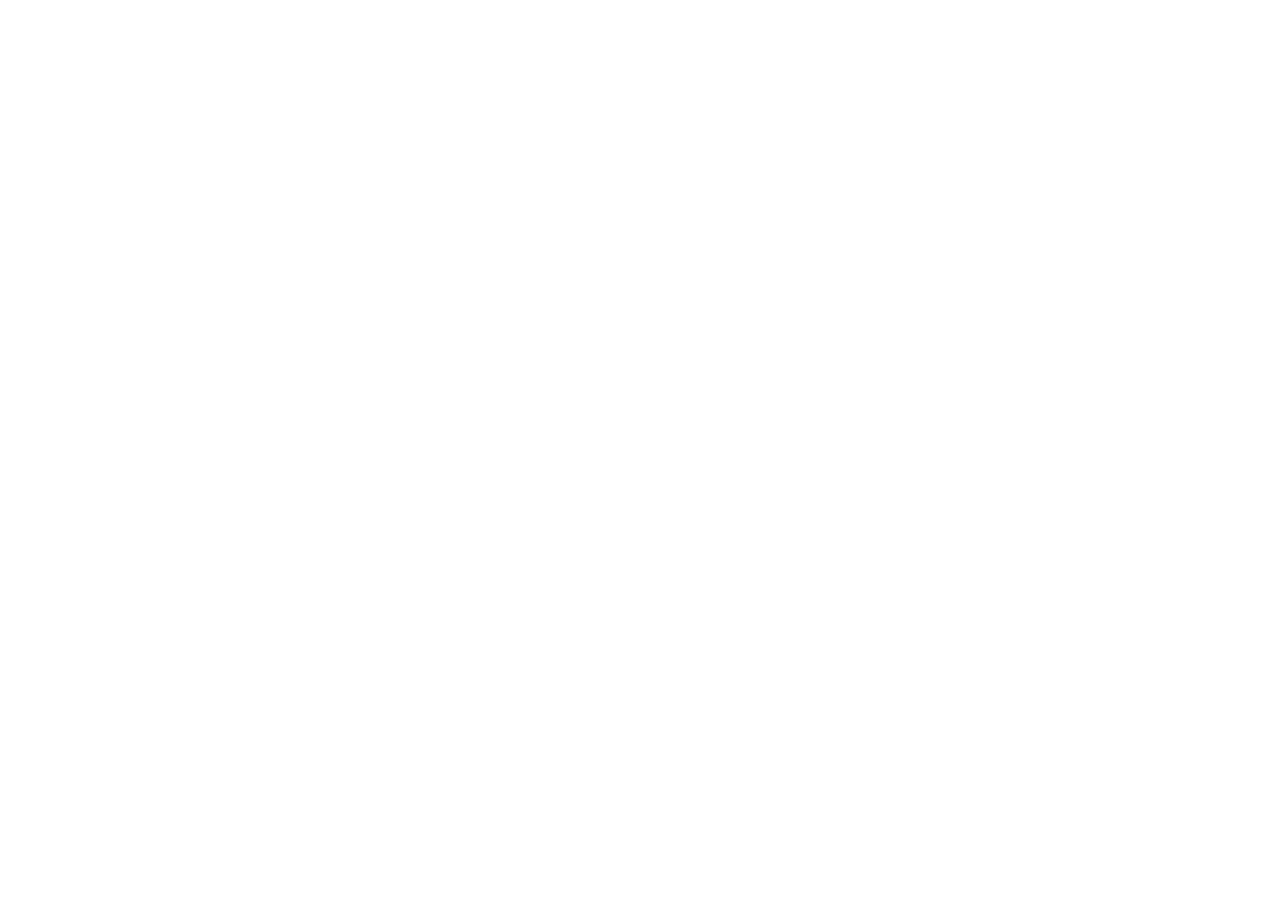
==== block-BHaaaq/index.html @ f24245f8 "assignment 2 layout" ====
<!---
### Create a page according to the layout shown below

![Box Model Exercise 2](https://raw.githubusercontent.com/suraj122/AC-STYLE-images/master/box-model/ex-2.png)
- Using CSS resets is necessary.
- Use semantic tags and keep the nesting and indentation proper.
--->
<!DOCTYPE html>
<html lang="en">
<head>
    <meta charset="UTF-8">
    <meta http-equiv="X-UA-Compatible" content="IE=edge">
    <meta name="viewport" content="width=device-width, initial-scale=1.0">
    <link rel="stylesheet" href="stylesheet.css">
    <title>assignment 2 | layout</title>
</head>
<body>
    <header>

    </header>
    
</body>
</html>
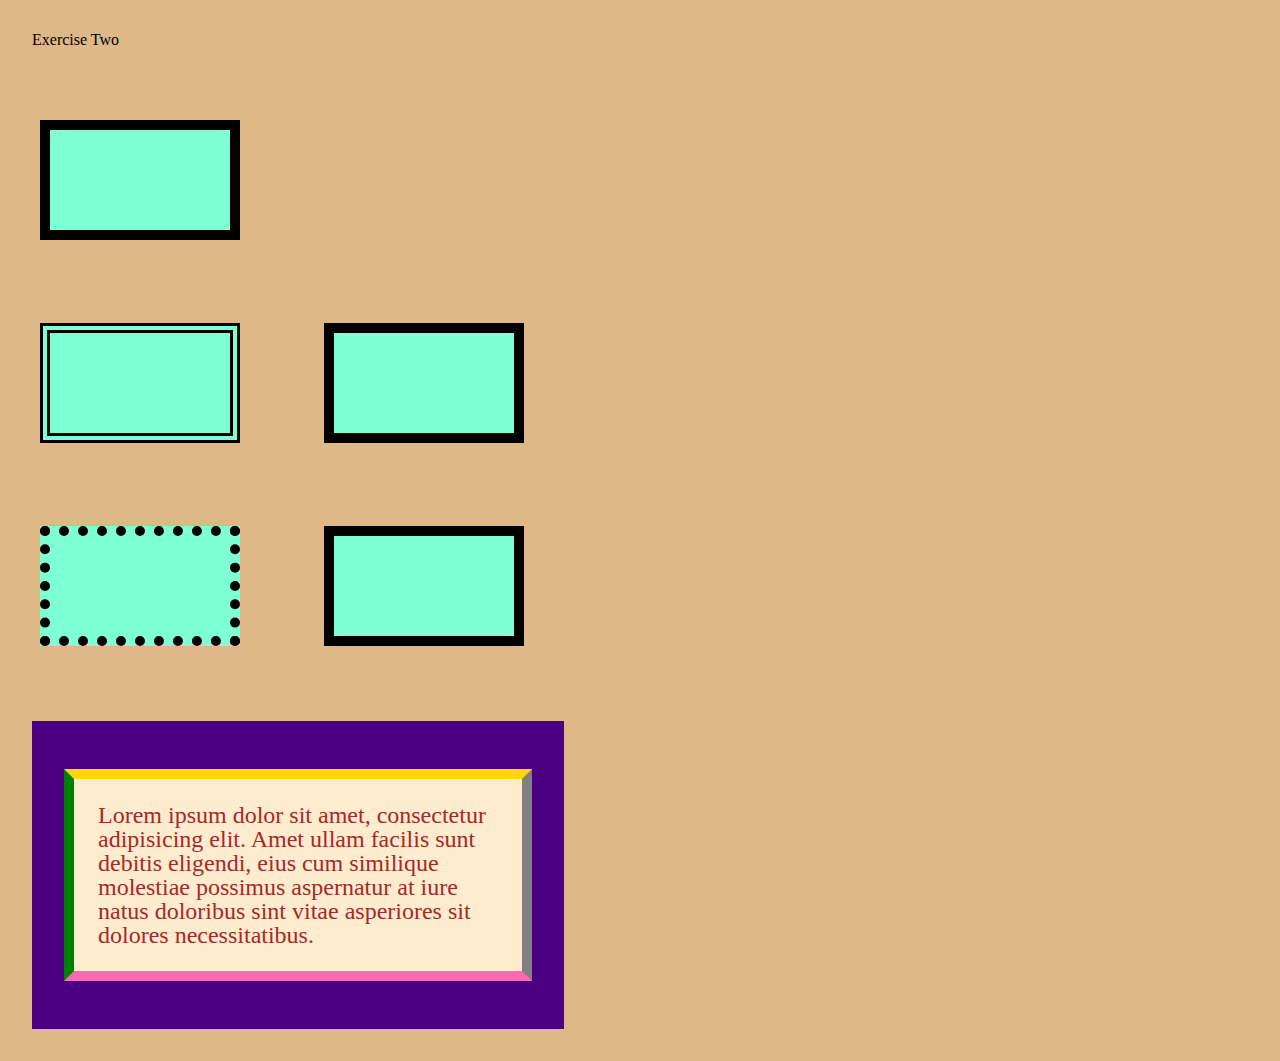
==== commit a7576a5a: "refactory of assignment 2 | layout" ====
--- a/block-BHaaaq/index.html
+++ b/block-BHaaaq/index.html
@@ -16,8 +16,25 @@
 </head>
 <body>
     <header>
-
+        <h1>Exercise Two</h1>
     </header>
-    
+        <main>
+            <section>
+                <div class="box solid"></div>
+                <div>
+                <div class="box double"></div>
+                <div class="box dashesd"></div>
+                </div>  
+                <div>
+                <div class="box dotted"></div>
+                <div class="box no-border"></div>
+                </div>
+        </main>
+            </section>
+            <section>
+                <div class="para-container">
+                    <p>Lorem ipsum dolor sit amet, consectetur adipisicing elit. Amet ullam facilis sunt debitis eligendi, eius cum similique molestiae possimus aspernatur at iure natus doloribus sint vitae asperiores sit dolores necessitatibus.</p>
+                </div>
+            </section>
 </body>
 </html>--- a/block-BHaaaq/stylesheet.css
+++ b/block-BHaaaq/stylesheet.css
@@ -0,0 +1,92 @@
+/* http://meyerweb.com/eric/tools/css/reset/ 
+   v2.0 | 20110126
+   License: none (public domain)
+*/
+
+html, body, div, span, applet, object, iframe,
+h1, h2, h3, h4, h5, h6, p, blockquote, pre,
+a, abbr, acronym, address, big, cite, code,
+del, dfn, em, img, ins, kbd, q, s, samp,
+small, strike, strong, sub, sup, tt, var,
+b, u, i, center,
+dl, dt, dd, ol, ul, li,
+fieldset, form, label, legend,
+table, caption, tbody, tfoot, thead, tr, th, td,
+article, aside, canvas, details, embed, 
+figure, figcaption, footer, header, hgroup, 
+menu, nav, output, ruby, section, summary,
+time, mark, audio, video {
+	margin: 0;
+	padding: 0;
+	border: 0;
+	font-size: 100%;
+	font: inherit;
+	vertical-align: baseline;
+}
+/* HTML5 display-role reset for older browsers */
+article, aside, details, figcaption, figure, 
+footer, header, hgroup, menu, nav, section {
+	display: block;
+}
+body {
+	line-height: 1;
+}
+ol, ul {
+	list-style: none;
+}
+blockquote, q {
+	quotes: none;
+}
+blockquote:before, blockquote:after,
+q:before, q:after {
+	content: '';
+	content: none;
+}
+table {
+	border-collapse: collapse;
+	border-spacing: 0;
+}
+/* Custom Style */
+h1 {
+    margin: 32px;
+}
+.box {
+    width: 180px;
+    height: 100px;
+    background-color: aquamarine;
+	border: 10px solid black;
+	display: inline-block;
+	margin: 40px;
+}
+body {
+    background-color: burlywood;
+}
+.double {
+	border-style: double;
+}
+.dashed {
+	border-style: dashed;
+}
+.dotted {
+	border-style: dotted;
+}
+.none {
+	border: 0;
+}
+p {
+	width: 400px;
+	background-color: blanchedalmond;
+	font-size: 24px;
+	color: brown;
+	padding: 24px;
+	border-top: 10px solid gold;
+	border-right: 10px solid gray;
+	border-bottom: 10px solid hotpink;
+	border-left: 10px solid green;
+}
+.para-container {
+	background-color: indigo;
+	padding: 48px 32px;
+	display: inline-block;
+	margin: 32px;
+}